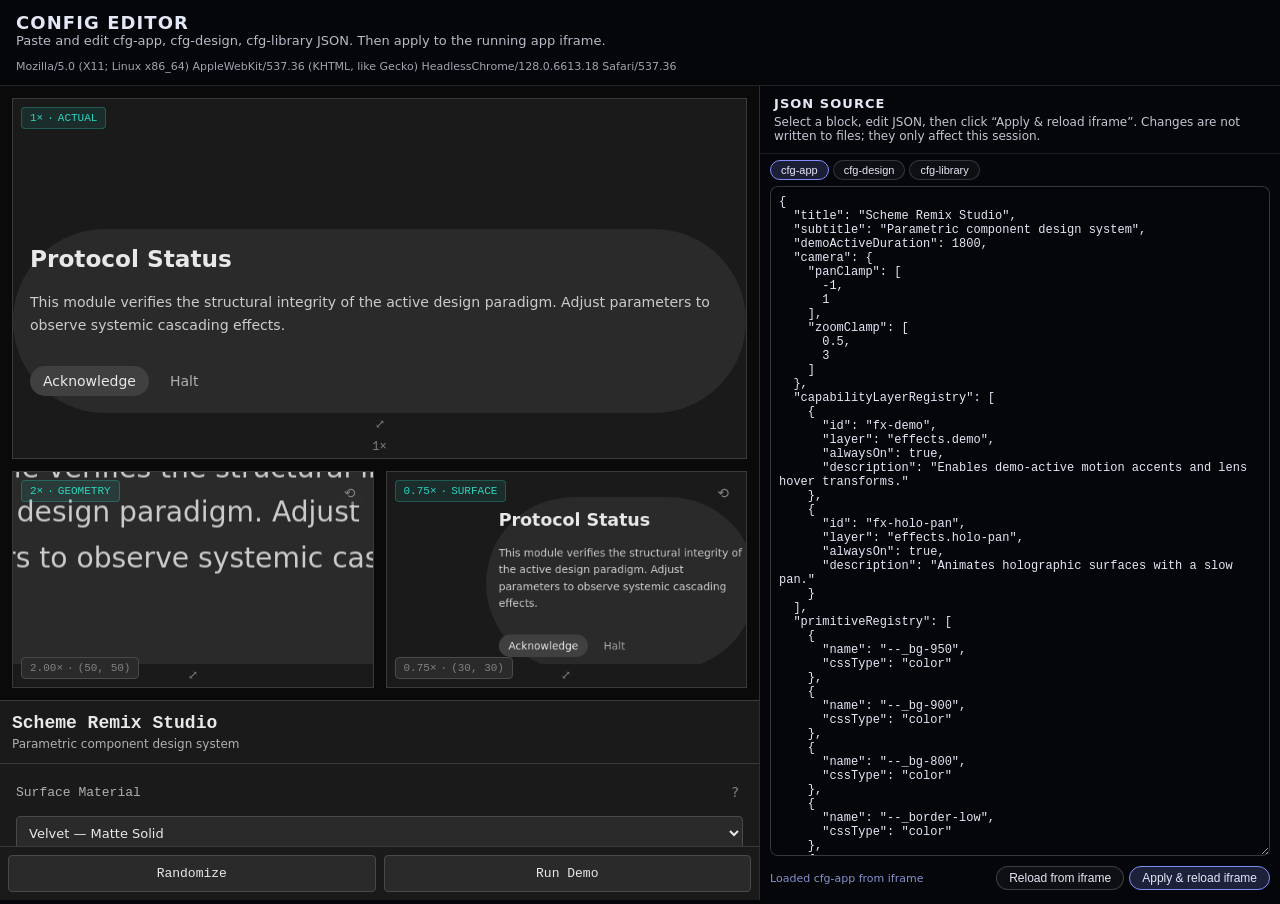
==== config-data-files.html @ 4912b036 "Add files via upload" ====
<!DOCTYPE html>
<html lang="en">
<head>
  <meta charset="UTF-8">
  <title>Scheme Remix Studio — Config Editor</title>
  <meta name="viewport" content="width=device-width, initial-scale=1">
  <style>
    :root {
      font-family: system-ui, -apple-system, BlinkMacSystemFont, "Segoe UI", sans-serif;
      color-scheme: dark;
    }
    body {
      margin: 0;
      padding: 0;
      background: #05060a;
      color: #e4e7f5;
      display: flex;
      flex-direction: column;
      min-height: 100vh;
    }
    header {
      padding: 12px 16px;
      border-bottom: 1px solid rgba(255,255,255,0.12);
      display: flex;
      flex-wrap: wrap;
      gap: 12px;
      align-items: baseline;
      justify-content: space-between;
    }
    header h1 {
      margin: 0;
      font-size: 18px;
      letter-spacing: 0.06em;
      text-transform: uppercase;
    }
    header p {
      margin: 0;
      font-size: 13px;
      opacity: 0.8;
    }
    main {
      flex: 1;
      display: flex;
      min-height: 0;
    }
    .left {
      flex: 1 1 0;
      border-right: 1px solid rgba(255,255,255,0.16);
      min-width: 0;
    }
    .left iframe {
      width: 100%;
      height: 100%;
      border: 0;
    }
    .right {
      flex: 1 1 420px;
      max-width: 520px;
      min-width: 320px;
      display: flex;
      flex-direction: column;
      min-height: 0;
    }
    .section {
      padding: 10px 14px;
      border-bottom: 1px solid rgba(255,255,255,0.1);
    }
    .section h2 {
      margin: 0 0 4px;
      font-size: 13px;
      letter-spacing: 0.08em;
      text-transform: uppercase;
    }
    .section p {
      margin: 0;
      font-size: 12px;
      opacity: 0.85;
    }
    .editor {
      flex: 1;
      display: flex;
      flex-direction: column;
      min-height: 0;
    }
    .tabs {
      display: flex;
      gap: 4px;
      padding: 6px 10px 0;
    }
    .tabs button {
      border-radius: 999px;
      border: 1px solid rgba(255,255,255,0.16);
      background: rgba(255,255,255,0.04);
      color: inherit;
      padding: 3px 10px;
      font-size: 11px;
      cursor: pointer;
    }
    .tabs button.active {
      border-color: rgba(129,140,248,1);
      background: rgba(129,140,248,0.18);
    }
    .editor textarea {
      flex: 1;
      margin: 6px 10px 10px;
      border-radius: 8px;
      border: 1px solid rgba(255,255,255,0.2);
      background: #05060a;
      color: #e4e7f5;
      padding: 8px;
      font-family: ui-monospace, SFMono-Regular, Menlo, Monaco, Consolas, "Liberation Mono", "Courier New", monospace;
      font-size: 12px;
      resize: vertical;
      min-height: 0;
    }
    .actions {
      display: flex;
      justify-content: space-between;
      align-items: center;
      gap: 8px;
      padding: 0 10px 10px;
    }
    .actions button {
      border-radius: 999px;
      border: 1px solid rgba(255,255,255,0.2);
      background: rgba(255,255,255,0.04);
      color: inherit;
      padding: 4px 12px;
      font-size: 12px;
      cursor: pointer;
    }
    .actions button.primary {
      border-color: rgba(129,140,248,1);
      background: rgba(129,140,248,0.2);
    }
    .status {
      font-size: 11px;
      opacity: 0.8;
    }
  </style>
</head>
<body>
  <header>
    <div>
      <h1>Config Editor</h1>
      <p>Paste and edit cfg-app, cfg-design, cfg-library JSON. Then apply to the running app iframe.</p>
    </div>
    <p id="ua" style="font-size:11px;opacity:0.7;"></p>
  </header>
  <main>
    <section class="left">
      <iframe id="app-frame" src="index.html"></iframe>
    </section>
    <section class="right">
      <div class="section">
        <h2>JSON source</h2>
        <p>Select a block, edit JSON, then click “Apply & reload iframe”. Changes are not written to files; they only affect this session.</p>
      </div>
      <div class="editor">
        <div class="tabs">
          <button type="button" data-target="cfg-app" class="active">cfg-app</button>
          <button type="button" data-target="cfg-design">cfg-design</button>
          <button type="button" data-target="cfg-library">cfg-library</button>
        </div>
        <textarea id="json-text"></textarea>
        <div class="actions">
          <span class="status" id="status">Waiting for iframe…</span>
          <div>
            <button type="button" id="reload-btn">Reload from iframe</button>
            <button type="button" id="apply-btn" class="primary">Apply & reload iframe</button>
          </div>
        </div>
      </div>
    </section>
  </main>

  <script>
    const uaEl = document.getElementById('ua');
    uaEl.textContent = navigator.userAgent;

    const iframe = document.getElementById('app-frame');
    const textarea = document.getElementById('json-text');
    const statusEl = document.getElementById('status');
    const reloadBtn = document.getElementById('reload-btn');
    const applyBtn = document.getElementById('apply-btn');
    const tabButtons = Array.from(document.querySelectorAll('.tabs button'));

    let currentId = 'cfg-app';

    function setStatus(msg, ok = true) {
      statusEl.textContent = msg;
      statusEl.style.color = ok ? '#a5b4fc' : '#f97373';
    }

    function getFrameDoc() {
      return iframe.contentDocument || iframe.contentWindow.document;
    }

    function loadCurrentJson() {
      try {
        const doc = getFrameDoc();
        const el = doc.getElementById(currentId);
        if (!el) {
          setStatus(`No <script id="${currentId}"> in iframe`, false);
          return;
        }
        const raw = el.textContent.trim();
        // Pretty-print if possible
        try {
          const obj = JSON.parse(raw);
          textarea.value = JSON.stringify(obj, null, 2);
          setStatus(`Loaded ${currentId} from iframe`, true);
        } catch (e) {
          // Leave raw if it's not valid JSON for some reason
          textarea.value = raw;
          setStatus(`Loaded ${currentId}, but JSON.parse failed: ${e}`, false);
        }
      } catch (e) {
        setStatus('Error accessing iframe: ' + e, false);
      }
    }

    function applyCurrentJson() {
      try {
        const text = textarea.value.trim();
        if (!text) {
          setStatus('Textarea is empty, nothing to apply.', false);
          return;
        }
        // Validate JSON
        let parsed;
        try {
          parsed = JSON.parse(text);
        } catch (e) {
          setStatus('JSON.parse error: ' + e.message, false);
          return;
        }
        const doc = getFrameDoc();
        const el = doc.getElementById(currentId);
        if (!el) {
          setStatus(`No <script id="${currentId}"> in iframe`, false);
          return;
        }
        el.textContent = JSON.stringify(parsed, null, 2);
        // Force reload so config.js re-parses the inline scripts from DOM
        iframe.contentWindow.location.reload();
        setStatus(`Applied new ${currentId} JSON; reloading iframe…`, true);
      } catch (e) {
        setStatus('Error applying JSON: ' + e, false);
      }
    }

    tabButtons.forEach(btn => {
      btn.addEventListener('click', () => {
        tabButtons.forEach(b => b.classList.remove('active'));
        btn.classList.add('active');
        currentId = btn.getAttribute('data-target');
        loadCurrentJson();
      });
    });

    reloadBtn.addEventListener('click', loadCurrentJson);
    applyBtn.addEventListener('click', applyCurrentJson);

    iframe.addEventListener('load', () => {
      setStatus('Iframe ready. Loaded cfg-app.', true);
      loadCurrentJson();
    });
  </script>
</body>
</html>
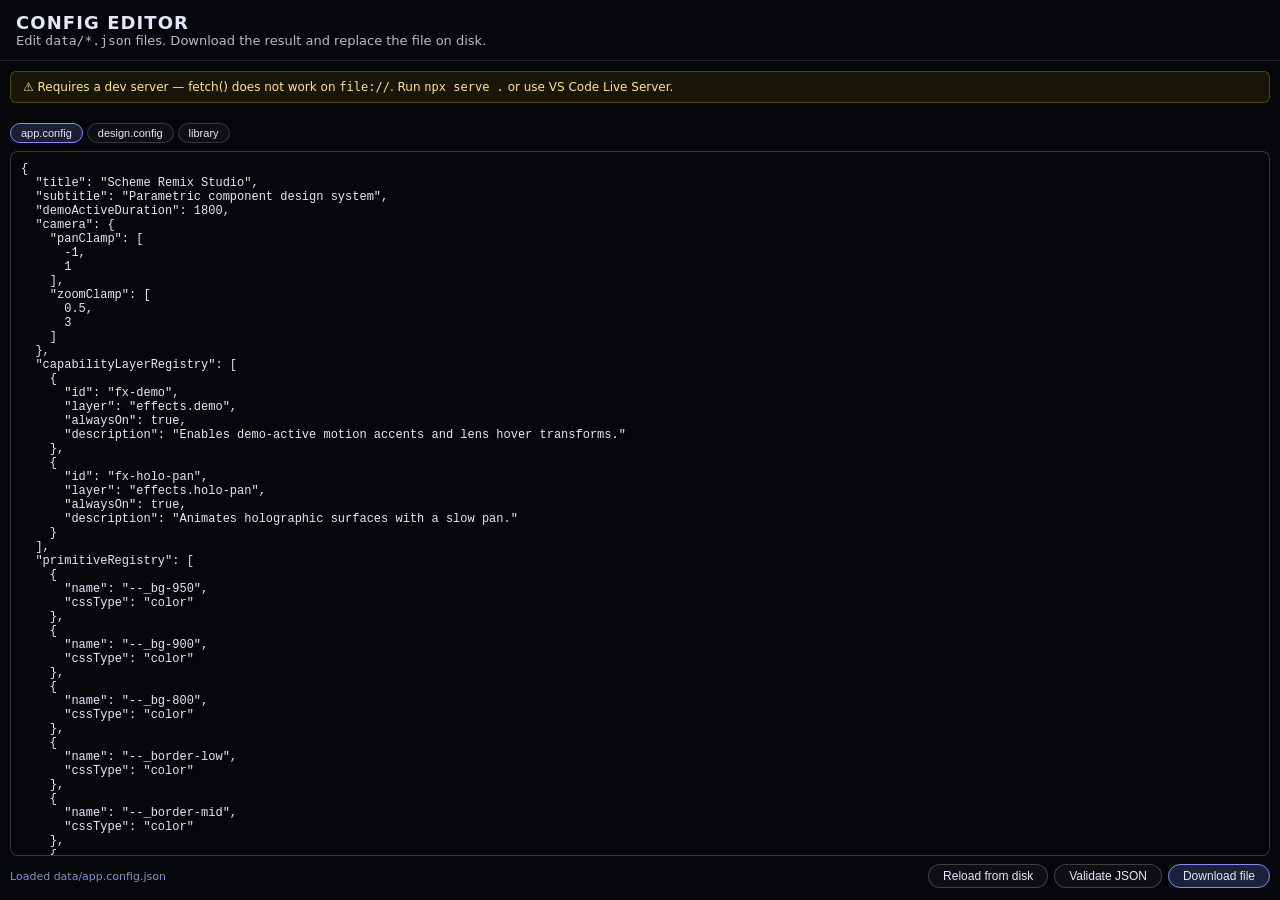
==== commit 1838ed78: "Add files via upload" ====
--- a/config-data-files.html
+++ b/config-data-files.html
@@ -41,41 +41,9 @@
     main {
       flex: 1;
       display: flex;
-      min-height: 0;
-    }
-    .left {
-      flex: 1 1 0;
-      border-right: 1px solid rgba(255,255,255,0.16);
-      min-width: 0;
-    }
-    .left iframe {
-      width: 100%;
-      height: 100%;
-      border: 0;
-    }
-    .right {
-      flex: 1 1 420px;
-      max-width: 520px;
-      min-width: 320px;
-      display: flex;
       flex-direction: column;
       min-height: 0;
     }
-    .section {
-      padding: 10px 14px;
-      border-bottom: 1px solid rgba(255,255,255,0.1);
-    }
-    .section h2 {
-      margin: 0 0 4px;
-      font-size: 13px;
-      letter-spacing: 0.08em;
-      text-transform: uppercase;
-    }
-    .section p {
-      margin: 0;
-      font-size: 12px;
-      opacity: 0.85;
-    }
     .editor {
       flex: 1;
       display: flex;
@@ -85,7 +53,7 @@
     .tabs {
       display: flex;
       gap: 4px;
-      padding: 6px 10px 0;
+      padding: 10px 10px 0;
     }
     .tabs button {
       border-radius: 999px;
@@ -102,15 +70,16 @@
     }
     .editor textarea {
       flex: 1;
-      margin: 6px 10px 10px;
+      margin: 8px 10px 0;
       border-radius: 8px;
       border: 1px solid rgba(255,255,255,0.2);
       background: #05060a;
       color: #e4e7f5;
-      padding: 8px;
-      font-family: ui-monospace, SFMono-Regular, Menlo, Monaco, Consolas, "Liberation Mono", "Courier New", monospace;
+      padding: 10px;
+      font-family: ui-monospace, SFMono-Regular, Menlo, Monaco, Consolas,
+                   "Liberation Mono", "Courier New", monospace;
       font-size: 12px;
-      resize: vertical;
+      resize: none;
       min-height: 0;
     }
     .actions {
@@ -118,14 +87,14 @@
       justify-content: space-between;
       align-items: center;
       gap: 8px;
-      padding: 0 10px 10px;
+      padding: 8px 10px 12px;
     }
     .actions button {
       border-radius: 999px;
       border: 1px solid rgba(255,255,255,0.2);
       background: rgba(255,255,255,0.04);
       color: inherit;
-      padding: 4px 12px;
+      padding: 4px 14px;
       font-size: 12px;
       cursor: pointer;
     }
@@ -133,9 +102,21 @@
       border-color: rgba(129,140,248,1);
       background: rgba(129,140,248,0.2);
     }
+    .actions button.primary:hover {
+      background: rgba(129,140,248,0.35);
+    }
     .status {
       font-size: 11px;
       opacity: 0.8;
+    }
+    .notice {
+      margin: 10px;
+      padding: 8px 12px;
+      border-radius: 6px;
+      background: rgba(255,200,0,0.08);
+      border: 1px solid rgba(255,200,0,0.25);
+      font-size: 12px;
+      color: #fde68a;
     }
   </style>
 </head>
@@ -143,129 +124,104 @@
   <header>
     <div>
       <h1>Config Editor</h1>
-      <p>Paste and edit cfg-app, cfg-design, cfg-library JSON. Then apply to the running app iframe.</p>
+      <p>Edit <code>data/*.json</code> files. Download the result and replace the file on disk.</p>
     </div>
-    <p id="ua" style="font-size:11px;opacity:0.7;"></p>
   </header>
   <main>
-    <section class="left">
-      <iframe id="app-frame" src="index.html"></iframe>
-    </section>
-    <section class="right">
-      <div class="section">
-        <h2>JSON source</h2>
-        <p>Select a block, edit JSON, then click “Apply & reload iframe”. Changes are not written to files; they only affect this session.</p>
+    <div class="notice">
+      ⚠ Requires a dev server — fetch() does not work on <code>file://</code>.
+      Run <code>npx serve .</code> or use VS Code Live Server.
+    </div>
+    <div class="editor">
+      <div class="tabs">
+        <button type="button" data-file="data/app.config.json" class="active">app.config</button>
+        <button type="button" data-file="data/design.config.json">design.config</button>
+        <button type="button" data-file="data/library.json">library</button>
       </div>
-      <div class="editor">
-        <div class="tabs">
-          <button type="button" data-target="cfg-app" class="active">cfg-app</button>
-          <button type="button" data-target="cfg-design">cfg-design</button>
-          <button type="button" data-target="cfg-library">cfg-library</button>
-        </div>
-        <textarea id="json-text"></textarea>
-        <div class="actions">
-          <span class="status" id="status">Waiting for iframe…</span>
-          <div>
-            <button type="button" id="reload-btn">Reload from iframe</button>
-            <button type="button" id="apply-btn" class="primary">Apply & reload iframe</button>
-          </div>
+      <textarea id="json-text" spellcheck="false"></textarea>
+      <div class="actions">
+        <span class="status" id="status">Select a file to load.</span>
+        <div style="display:flex;gap:6px;">
+          <button type="button" id="reload-btn">Reload from disk</button>
+          <button type="button" id="validate-btn">Validate JSON</button>
+          <button type="button" id="download-btn" class="primary">Download file</button>
         </div>
       </div>
-    </section>
+    </div>
   </main>
 
   <script>
-    const uaEl = document.getElementById('ua');
-    uaEl.textContent = navigator.userAgent;
-
-    const iframe = document.getElementById('app-frame');
-    const textarea = document.getElementById('json-text');
-    const statusEl = document.getElementById('status');
-    const reloadBtn = document.getElementById('reload-btn');
-    const applyBtn = document.getElementById('apply-btn');
-    const tabButtons = Array.from(document.querySelectorAll('.tabs button'));
-
-    let currentId = 'cfg-app';
+    const textarea    = document.getElementById('json-text');
+    const statusEl    = document.getElementById('status');
+    const reloadBtn   = document.getElementById('reload-btn');
+    const validateBtn = document.getElementById('validate-btn');
+    const downloadBtn = document.getElementById('download-btn');
+    const tabBtns     = Array.from(document.querySelectorAll('.tabs button'));
+
+    let currentFile = tabBtns[0].dataset.file;
 
     function setStatus(msg, ok = true) {
       statusEl.textContent = msg;
       statusEl.style.color = ok ? '#a5b4fc' : '#f97373';
     }
 
-    function getFrameDoc() {
-      return iframe.contentDocument || iframe.contentWindow.document;
-    }
-
-    function loadCurrentJson() {
+    async function loadFile(path) {
+      setStatus(`Loading ${path}…`);
       try {
-        const doc = getFrameDoc();
-        const el = doc.getElementById(currentId);
-        if (!el) {
-          setStatus(`No <script id="${currentId}"> in iframe`, false);
-          return;
-        }
-        const raw = el.textContent.trim();
-        // Pretty-print if possible
-        try {
-          const obj = JSON.parse(raw);
-          textarea.value = JSON.stringify(obj, null, 2);
-          setStatus(`Loaded ${currentId} from iframe`, true);
-        } catch (e) {
-          // Leave raw if it's not valid JSON for some reason
-          textarea.value = raw;
-          setStatus(`Loaded ${currentId}, but JSON.parse failed: ${e}`, false);
-        }
+        const r = await fetch(`./${path}?_=${Date.now()}`);
+        if (!r.ok) throw new Error(`HTTP ${r.status}`);
+        const obj = await r.json();
+        textarea.value = JSON.stringify(obj, null, 2);
+        setStatus(`Loaded ${path}`, true);
       } catch (e) {
-        setStatus('Error accessing iframe: ' + e, false);
+        textarea.value = '';
+        setStatus(`Error: ${e.message}`, false);
       }
     }
 
-    function applyCurrentJson() {
+    function validateJson() {
       try {
-        const text = textarea.value.trim();
-        if (!text) {
-          setStatus('Textarea is empty, nothing to apply.', false);
-          return;
-        }
-        // Validate JSON
-        let parsed;
-        try {
-          parsed = JSON.parse(text);
-        } catch (e) {
-          setStatus('JSON.parse error: ' + e.message, false);
-          return;
-        }
-        const doc = getFrameDoc();
-        const el = doc.getElementById(currentId);
-        if (!el) {
-          setStatus(`No <script id="${currentId}"> in iframe`, false);
-          return;
-        }
-        el.textContent = JSON.stringify(parsed, null, 2);
-        // Force reload so config.js re-parses the inline scripts from DOM
-        iframe.contentWindow.location.reload();
-        setStatus(`Applied new ${currentId} JSON; reloading iframe…`, true);
+        JSON.parse(textarea.value);
+        setStatus('JSON is valid ✓', true);
       } catch (e) {
-        setStatus('Error applying JSON: ' + e, false);
+        setStatus(`Invalid JSON: ${e.message}`, false);
       }
     }
 
-    tabButtons.forEach(btn => {
+    function downloadFile() {
+      try {
+        const parsed = JSON.parse(textarea.value);
+        const blob = new Blob(
+          [JSON.stringify(parsed, null, 2)],
+          { type: 'application/json' }
+        );
+        const filename = currentFile.split('/').pop();
+        const a = document.createElement('a');
+        a.href = URL.createObjectURL(blob);
+        a.download = filename;
+        a.click();
+        URL.revokeObjectURL(a.href);
+        setStatus(`Downloaded ${filename} — replace the file in data/ on disk`, true);
+      } catch (e) {
+        setStatus(`Invalid JSON — fix errors before downloading: ${e.message}`, false);
+      }
+    }
+
+    tabBtns.forEach(btn => {
       btn.addEventListener('click', () => {
-        tabButtons.forEach(b => b.classList.remove('active'));
+        tabBtns.forEach(b => b.classList.remove('active'));
         btn.classList.add('active');
-        currentId = btn.getAttribute('data-target');
-        loadCurrentJson();
+        currentFile = btn.dataset.file;
+        loadFile(currentFile);
       });
     });
 
-    reloadBtn.addEventListener('click', loadCurrentJson);
-    applyBtn.addEventListener('click', applyCurrentJson);
-
-    iframe.addEventListener('load', () => {
-      setStatus('Iframe ready. Loaded cfg-app.', true);
-      loadCurrentJson();
-    });
+    reloadBtn.addEventListener('click', () => loadFile(currentFile));
+    validateBtn.addEventListener('click', validateJson);
+    downloadBtn.addEventListener('click', downloadFile);
+
+    // Load first tab on boot
+    loadFile(currentFile);
   </script>
 </body>
 </html>
